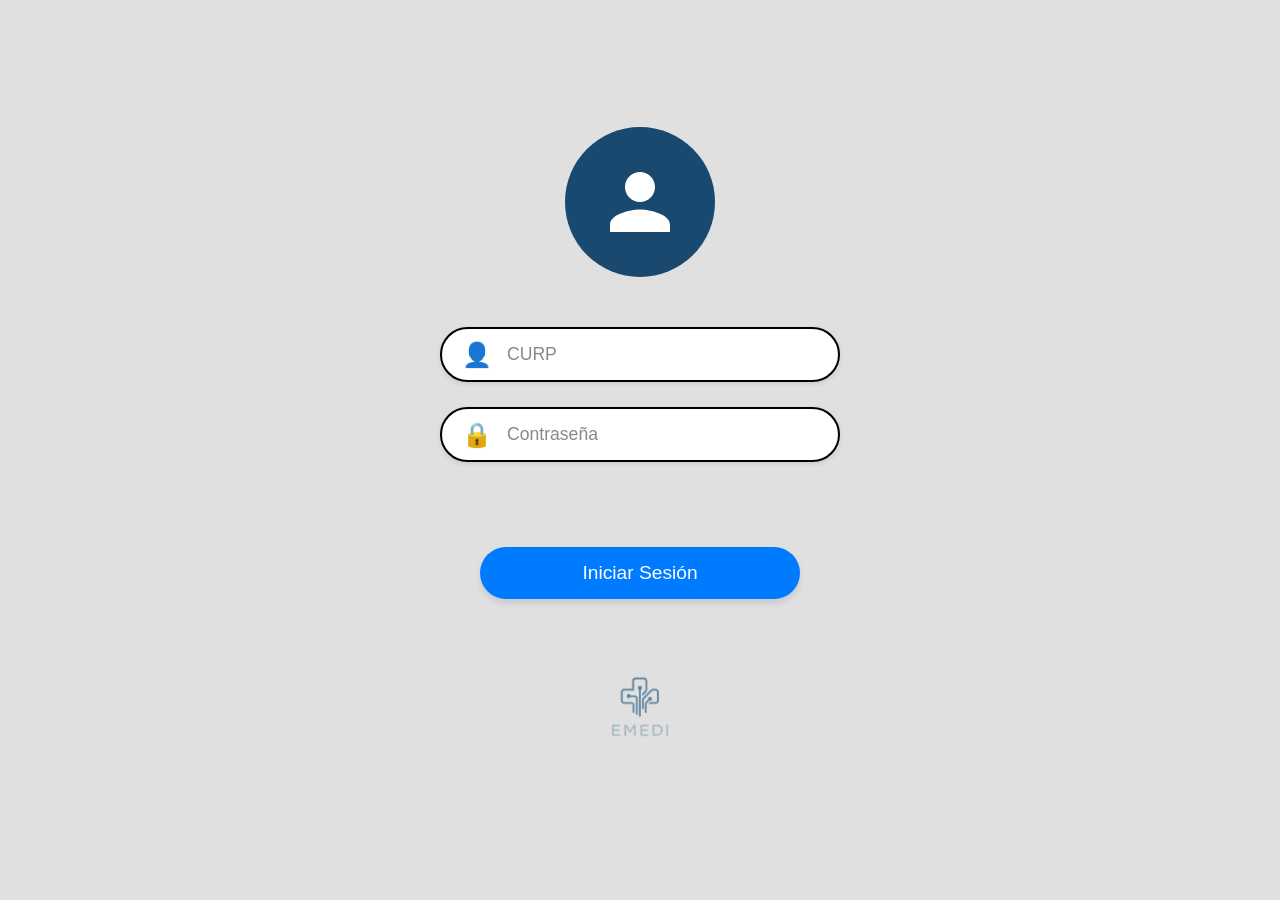
==== index.html @ c4e19bdd "Add files via upload" ====
<!DOCTYPE html>
<html lang="es">
<head>
    <meta charset="UTF-8">
    <meta name="viewport" content="width=device-width, initial-scale=1.0">
    <title>EMEDI - Inicio de Sesión</title>
    <link rel="stylesheet" href="styles.css">
    <link href="https://fonts.googleapis.com/css2?family=Roboto:wght@400;700&display=swap" rel="stylesheet">
</head>
<body>
    <div class="login-container">
        <div class="avatar-circle">
            <svg class="avatar-icon" xmlns="http://www.w3.org/2000/svg" viewBox="0 0 24 24" fill="currentColor">
                <path d="M12 12c2.21 0 4-1.79 4-4s-1.79-4-4-4-4 1.79-4 4 1.79 4 4 4zm0 2c-2.67 0-8 1.34-8 4v2h16v-2c0-2.66-5.33-4-8-4z"/>
            </svg>
        </div>

        <div class="input-group">
            <div class="input-wrapper">
                <span class="icon">&#128100;</span> <input type="text" id="curp" placeholder="CURP">
            </div>
            <div class="input-wrapper">
                <span class="icon">&#128274;</span> <input type="password" id="password" placeholder="Contraseña">
            </div>
        </div>

        <button class="login-button">Iniciar Sesión</button>

        <div class="emedi-logo">
            <img src="emedi_logo.png" alt="EMEDI Logo">
        </div>
    </div>

    <script src="script.js"></script>
</body>
</html>
---- styles.css ----
body {
    font-family: 'Roboto', sans-serif;
    display: flex;
    justify-content: center;
    align-items: center;
    min-height: 100vh;
    background-color: #e0e0e0; /* Color de fondo gris claro */
    margin: 0;
    overflow-x: hidden; /* Evita barras de desplazamiento horizontales */
}

/* Login Page Styles */
.login-container {
    background-color: #e0e0e0; /* Mismo color de fondo para el contenedor */
    padding: 40px 20px;
    border-radius: 15px;
    text-align: center;
    width: 100%;
    max-width: 400px;
    box-shadow: none; /* No hay sombra en el diseño del PDF */
    display: flex;
    flex-direction: column;
    align-items: center;
    position: relative;
}

.avatar-circle {
    width: 150px;
    height: 150px;
    background-color: #1a4970; /* Azul oscuro aproximado del PDF */
    border-radius: 50%;
    display: flex;
    justify-content: center;
    align-items: center;
    margin-bottom: 50px;
}

.avatar-icon {
    width: 90px;
    height: 90px;
    fill: white;
}

.input-group {
    width: 100%;
    margin-bottom: 40px;
}

.input-wrapper {
    display: flex;
    align-items: center;
    background-color: white; /* Fondo blanco para los inputs */
    border: 2px solid black; /* Borde negro delgado */
    border-radius: 30px; /* Bordes redondeados */
    margin-bottom: 25px;
    padding: 10px 20px;
    box-shadow: 0 2px 5px rgba(0, 0, 0, 0.1);
}

.input-wrapper .icon {
    font-size: 24px;
    margin-right: 15px;
    color: black; /* Color de los iconos */
}

.input-wrapper input {
    border: none;
    outline: none;
    flex-grow: 1;
    font-size: 1.1em;
    padding: 5px 0;
    color: #333;
    background-color: transparent;
}

.input-wrapper input::placeholder {
    color: #888;
}

.login-button {
    background-color: #007bff; /* Azul estándar, ajustar si es necesario */
    color: white;
    padding: 15px 30px;
    border: none;
    border-radius: 30px;
    font-size: 1.2em;
    cursor: pointer;
    transition: background-color 0.3s ease, transform 0.2s ease;
    width: 80%;
    margin-top: 20px;
    box-shadow: 0 4px 6px rgba(0, 0, 0, 0.1);
}

.login-button:hover {
    background-color: #0056b3;
    transform: translateY(-2px);
}

.emedi-logo img {
    width: 120px; /* Ajusta el tamaño del logo */
    height: auto;
    margin-top: 50px;
}

/* Animaciones de entrada para la página de login */
@keyframes fadeIn {
    from { opacity: 0; transform: translateY(20px); }
    to { opacity: 1; transform: translateY(0); }
}

.login-container {
    animation: fadeIn 1s ease-out forwards;
}

.input-wrapper {
    animation: fadeIn 0.8s ease-out forwards;
    animation-delay: 0.3s;
    opacity: 0;
}

.login-button {
    animation: fadeIn 0.8s ease-out forwards;
    animation-delay: 0.6s;
    opacity: 0;
}


/* Dashboard Layout */
.dashboard-container {
    display: flex;
    width: 100%;
    min-height: 100vh;
    background-color: #f5f5f5; /* Un gris muy claro para el fondo principal */
}

/* Sidebar */
.sidebar {
    width: 280px;
    background-color: #f0f0f0; /* Gris ligeramente más oscuro que el fondo principal */
    color: #333;
    padding: 20px;
    box-shadow: 2px 0 5px rgba(0,0,0,0.1);
    display: flex;
    flex-direction: column;
    overflow-y: auto;
    transition: transform 0.3s ease-in-out;
}

.sidebar-header {
    text-align: center;
    margin-bottom: 30px;
}

.sidebar-logo {
    width: 150px; /* Ajusta el tamaño del logo en el sidebar */
    height: auto;
}

.sidebar-nav ul {
    list-style: none;
    padding: 0;
    margin: 0;
}

.sidebar-nav li {
    margin-bottom: 15px;
}

.sidebar-link {
    display: flex;
    align-items: center;
    justify-content: space-between;
    text-decoration: none;
    color: #555;
    font-size: 1.1em;
    padding: 10px 15px;
    border-radius: 8px;
    transition: background-color 0.3s ease, color 0.3s ease;
    cursor: pointer;
}

.sidebar-link:hover,
.sidebar-link.active {
    background-color: #dcdcdc; /* Un gris más oscuro al pasar el ratón o activo */
    color: #333;
    font-weight: bold;
}

.sidebar-link .arrow {
    font-weight: bold;
    font-size: 1.2em;
    transform: rotate(0deg);
    transition: transform 0.3s ease;
}

/* Cambiado para que solo rote si el submenu está abierto */
.sidebar-link.active .arrow {
    transform: rotate(90deg);
}


.submenu {
    list-style: none;
    padding-left: 20px;
    margin-top: 10px;
    max-height: 0; /* Oculto por defecto */
    overflow: hidden;
    transition: max-height 0.4s ease-out, opacity 0.4s ease-out;
    opacity: 0;
}

.submenu.show {
    max-height: 500px; /* Suficientemente grande para mostrar todos los elementos */
    opacity: 1;
}

.submenu li {
    margin-bottom: 8px;
}

.submenu a {
    text-decoration: none;
    color: #666;
    font-size: 0.95em;
    padding: 8px 10px;
    display: block;
    border-radius: 5px;
    transition: background-color 0.3s ease, color 0.3s ease;
}

.submenu a:hover {
    background-color: #e9e9e9;
    color: #333;
}

/* Main Content Area */
.main-content {
    flex-grow: 1;
    padding: 30px;
    overflow-y: auto;
    background-color: white; /* Contenido principal en blanco */
    border-radius: 10px;
    margin: 20px;
    box-shadow: 0 0 10px rgba(0,0,0,0.05);
}

.content-section {
    display: none; /* Oculta todas las secciones por defecto */
    animation: fadeInContent 0.5s ease-out forwards;
}

.content-section.active {
    display: block; /* Muestra la sección activa */
}

@keyframes fadeInContent {
    from { opacity: 0; transform: translateY(10px); }
    to { opacity: 1; transform: translateY(0); }
}

/* Calendar Specific Styles */
.calendar-header {
    display: flex;
    justify-content: space-between;
    align-items: center;
    margin-bottom: 20px;
    padding: 10px 0;
    border-bottom: 1px solid #eee;
}

.calendar-header h2 {
    margin: 0;
    color: #333;
    font-size: 1.8em;
}

.calendar-header .nav-button {
    background-color: #007bff;
    color: white;
    border: none;
    padding: 8px 15px;
    border-radius: 5px;
    cursor: pointer;
    font-size: 1.2em;
    transition: background-color 0.3s ease;
}

.calendar-header .nav-button:hover {
    background-color: #0056b3;
}

.calendar-grid {
    display: grid;
    grid-template-columns: repeat(7, 1fr);
    border: 1px solid #ccc;
    max-width: 900px; /* Ancho máximo para el calendario */
    margin: 20px auto; /* Centrar el calendario */
    background-color: white;
}

.day-name {
    background-color: #f0f0f0;
    padding: 15px 5px;
    text-align: center;
    font-weight: bold;
    border: 1px solid #ccc;
    font-size: 1.1em;
}

.day {
    padding: 15px 5px;
    border: 1px solid #ccc;
    text-align: right;
    font-size: 1.2em;
    min-height: 100px; /* Altura mínima para cada día */
    position: relative;
    cursor: pointer;
    transition: background-color 0.2s ease;
    display: flex;
    flex-direction: column;
    align-items: flex-end;
    justify-content: flex-start;
}

.day:hover {
    background-color: #f9f9f9;
}

.day.selected {
    background-color: #e6f2ff; /* Color para el día seleccionado */
    border: 2px solid #007bff;
}

.prev-month, .next-month {
    color: #aaa; /* Días de meses anteriores/siguientes más tenues */
}

.current-month {
    color: #333;
}

.domingo {
    color: #dc3545; /* Rojo para los domingos */
    font-weight: bold;
}

.red-text { /* Para los días 1, 5, 6, 12, 19, 26 */
    color: #dc3545 !important;
    font-weight: bold;
}

.has-event {
    /* display: flex; */ /* Removido para permitir que el número del día esté arriba */
    /* flex-direction: column; */
    /* align-items: flex-end; */
    /* justify-content: space-between; */
    /* padding: 10px; */
}

.event-dot {
    width: 12px;
    height: 12px;
    border-radius: 50%;
    margin-top: 5px;
    /* align-self: center; */ /* Removido */
    position: absolute;
    bottom: 5px;
    left: 50%;
    transform: translateX(-50%);
}

.event-dot.green { background-color: #28a745; }
.event-dot.blue { background-color: #007bff; }
.event-dot.purple { background-color: #6f42c1; }


/* Tooltip para eventos */
.event-tooltip {
    position: absolute;
    bottom: 100%; /* Encima del día */
    left: 50%;
    transform: translateX(-50%);
    background-color: rgba(0, 0, 0, 0.8);
    color: white;
    padding: 8px 12px;
    border-radius: 5px;
    font-size: 0.85em;
    white-space: nowrap;
    opacity: 0;
    visibility: hidden;
    transition: opacity 0.3s ease, visibility 0.3s ease;
    z-index: 10;
}

.has-event:hover .event-tooltip {
    opacity: 1;
    visibility: visible;
}

.today-events {
    max-width: 900px;
    margin: 30px auto;
    padding: 20px;
    background-color: #f9f9f9;
    border-radius: 8px;
    box-shadow: 0 2px 5px rgba(0,0,0,0.05);
}

.today-events h3 {
    color: #333;
    margin-bottom: 15px;
    border-bottom: 1px solid #eee;
    padding-bottom: 10px;
}

.today-events ul {
    list-style: none;
    padding: 0;
    margin: 0;
}

.today-events li {
    background-color: white;
    border: 1px solid #ddd;
    border-radius: 5px;
    padding: 10px 15px;
    margin-bottom: 10px;
    display: flex;
    justify-content: space-between;
    align-items: center;
    font-size: 0.95em;
    color: #555;
    box-shadow: 0 1px 3px rgba(0,0,0,0.05);
    cursor: pointer; /* Para indicar que se puede editar */
    transition: background-color 0.2s ease;
}

.today-events li:hover {
    background-color: #f0f0f0;
}

.today-events li .event-time {
    font-weight: bold;
    color: #007bff;
    margin-right: 10px;
}

.today-events .add-button {
    background-color: #007bff;
    color: white;
    border: none;
    padding: 10px 20px;
    border-radius: 25px;
    cursor: pointer;
    font-size: 1em;
    margin-top: 20px;
    display: block;
    width: fit-content;
    margin-left: auto;
    margin-right: auto;
    transition: background-color 0.3s ease;
}

.today-events .add-button:hover {
    background-color: #0056b3;
}


/* Estilos para el formulario de Datos Generales */
.datos-generales-form {
    display: flex;
    flex-direction: column;
    gap: 15px; /* Espacio entre grupos de formulario */
    max-width: 600px; /* Ancho máximo del formulario */
    margin: 20px auto; /* Centrar el formulario en la sección */
    padding: 20px;
    border: 1px solid #e0e0e0;
    border-radius: 8px;
    background-color: #ffffff;
    box-shadow: 0 2px 5px rgba(0,0,0,0.05);
}

.form-group {
    display: flex;
    flex-direction: column;
}

.form-group label {
    font-weight: bold;
    margin-bottom: 5px;
    color: #555;
    font-size: 0.95em;
}

.form-group input[type="text"],
.form-group input[type="date"],
.form-group input[type="number"],
.form-group input[type="time"], /* Añadido para el input de hora */
.form-group select,
.form-group textarea {
    padding: 10px 15px;
    border: 1px solid #ccc;
    border-radius: 5px;
    font-size: 1em;
    width: 100%;
    box-sizing: border-box; /* Incluye padding y border en el ancho total */
    transition: border-color 0.3s ease;
}

.form-group input:focus,
.form-group select:focus,
.form-group textarea:focus {
    border-color: #007bff;
    outline: none;
    box-shadow: 0 0 5px rgba(0, 123, 255, 0.25);
}

.form-group textarea {
    resize: vertical; /* Permite redimensionar verticalmente */
    min-height: 80px;
}

/* Estilos específicos para el placeholder de la foto de perfil */
.profile-photo .photo-placeholder {
    width: 180px; /* Ajusta el tamaño del placeholder de la foto */
    height: 180px;
    background-color: #f0f0f0;
    border: 2px dashed #a0a0a0;
    border-radius: 10px;
    margin: 15px auto;
    display: flex;
    justify-content: center;
    align-items: center;
    color: #666;
    font-size: 0.9em;
    cursor: pointer;
    overflow: hidden; /* Para contener la imagen subida */
    position: relative;
}

.profile-photo .photo-placeholder img {
    width: 100%;
    height: 100%;
    object-fit: cover;
    border-radius: 8px;
    position: absolute;
    top: 0;
    left: 0;
}

.upload-button {
    background-color: #007bff;
    color: white;
    padding: 8px 15px;
    border-radius: 5px;
    cursor: pointer;
    transition: background-color 0.3s ease;
    font-size: 0.9em;
    z-index: 1; /* Asegura que el botón esté por encima de la imagen */
}

.upload-button:hover {
    background-color: #0056b3;
}

/* Botón de Guardar */
.save-button {
    background-color: #28a745; /* Verde para guardar */
    color: white;
    padding: 12px 25px;
    border: none;
    border-radius: 30px;
    font-size: 1.1em;
    cursor: pointer;
    transition: background-color 0.3s ease, transform 0.2s ease;
    width: fit-content; /* Se ajusta al contenido */
    align-self: center; /* Centrar el botón */
    margin-top: 20px;
    box-shadow: 0 4px 6px rgba(0, 0, 0, 0.1);
}

.save-button:hover {
    background-color: #218838;
    transform: translateY(-2px);
}

/* Modal Styles */
.modal {
    display: none; /* Hidden by default */
    position: fixed; /* Stay in place */
    z-index: 100; /* Sit on top */
    left: 0;
    top: 0;
    width: 100%; /* Full width */
    height: 100%; /* Full height */
    overflow: auto; /* Enable scroll if needed */
    background-color: rgba(0,0,0,0.6); /* Black w/ opacity */
    display: flex; /* Usar flexbox para centrar contenido */
    justify-content: center;
    align-items: center;
}

.modal-content {
    background-color: #fefefe;
    margin: auto;
    padding: 30px;
    border-radius: 10px;
    box-shadow: 0 5px 15px rgba(0,0,0,0.3);
    width: 90%;
    max-width: 500px;
    position: relative;
    animation: zoomIn 0.3s ease-out;
}

@keyframes zoomIn {
    from { transform: scale(0.9); opacity: 0; }
    to { transform: scale(1); opacity: 1; }
}

.close-button {
    color: #aaa;
    float: right;
    font-size: 28px;
    font-weight: bold;
    position: absolute;
    top: 10px;
    right: 20px;
    cursor: pointer;
}

.close-button:hover,
.close-button:focus {
    color: black;
    text-decoration: none;
    cursor: pointer;
}

.modal h2 {
    margin-top: 0;
    color: #333;
    border-bottom: 1px solid #eee;
    padding-bottom: 10px;
    margin-bottom: 20px;
}

.modal .form-group {
    margin-bottom: 15px;
}

.modal-buttons {
    display: flex;
    justify-content: space-around;
    margin-top: 30px;
}

.modal-buttons .save-button {
    margin: 0; /* Anular margin-top de .save-button general */
    width: 45%;
}

.modal-buttons .delete-button {
    background-color: #dc3545; /* Rojo para eliminar */
    color: white;
    padding: 12px 25px;
    border: none;
    border-radius: 30px;
    font-size: 1.1em;
    cursor: pointer;
    transition: background-color 0.3s ease, transform 0.2s ease;
    width: 45%;
    box-shadow: 0 4px 6px rgba(0, 0, 0, 0.1);
}

.modal-buttons .delete-button:hover {
    background-color: #c82333;
    transform: translateY(-2px);
}


/* Media Queries para Responsividad */
@media (max-width: 768px) {
    .dashboard-container {
        flex-direction: column;
    }

    .sidebar {
        width: 100%;
        height: auto;
        padding: 15px;
        box-shadow: 0 2px 5px rgba(0,0,0,0.1);
    }

    .sidebar-nav ul {
        display: flex;
        flex-wrap: wrap;
        justify-content: center;
    }

    .sidebar-nav li {
        margin: 5px 10px;
    }

    .sidebar-link {
        padding: 8px 12px;
        font-size: 0.95em;
    }

    .submenu {
        padding-left: 0;
        text-align: center;
    }

    .main-content {
        margin: 15px;
        padding: 20px;
    }

    .calendar-grid {
        font-size: 0.9em;
        grid-template-columns: repeat(auto-fit, minmax(80px, 1fr)); /* Ajuste para días más pequeños */
    }

    .day {
        min-height: 80px;
    }
}

@media (max-width: 600px) {
    .datos-generales-form {
        margin: 10px;
        padding: 15px;
    }
    /* Añadido para hacer el modal adaptable en pantallas pequeñas */
    .modal-content {
        width: 95%; /* Más ancho en pantallas pequeñas */
        padding: 20px;
    }
}


@media (max-width: 480px) {
    .login-container {
        padding: 20px;
    }

    .avatar-circle {
        width: 100px;
        height: 100px;
        margin-bottom: 30px;
    }

    .avatar-icon {
        width: 60px;
        height: 60px;
    }

    .input-wrapper {
        padding: 8px 15px;
        margin-bottom: 15px;
    }

    .input-wrapper input {
        font-size: 1em;
    }

    .login-button {
        padding: 12px 25px;
        font-size: 1em;
        width: 90%;
    }

    .emedi-logo img {
        width: 100px;
        margin-top: 30px;
    }

    .sidebar-nav ul {
        flex-direction: column; /* Apila los elementos de navegación */
        align-items: center;
    }

    .sidebar-nav li {
        margin: 5px 0; /* Ajusta el margen para elementos apilados */
    }

    .sidebar-link {
        font-size: 0.9em;
    }

    .main-content h1 {
        font-size: 1.5em;
    }

    .day {
        min-height: 60px;
        font-size: 1em;
    }

    .modal-content {
        padding: 20px;
    }

    .modal-buttons {
        flex-direction: column;
        gap: 10px;
    }

    .modal-buttons .save-button,
    .modal-buttons .delete-button {
        width: 100%;
    }
}
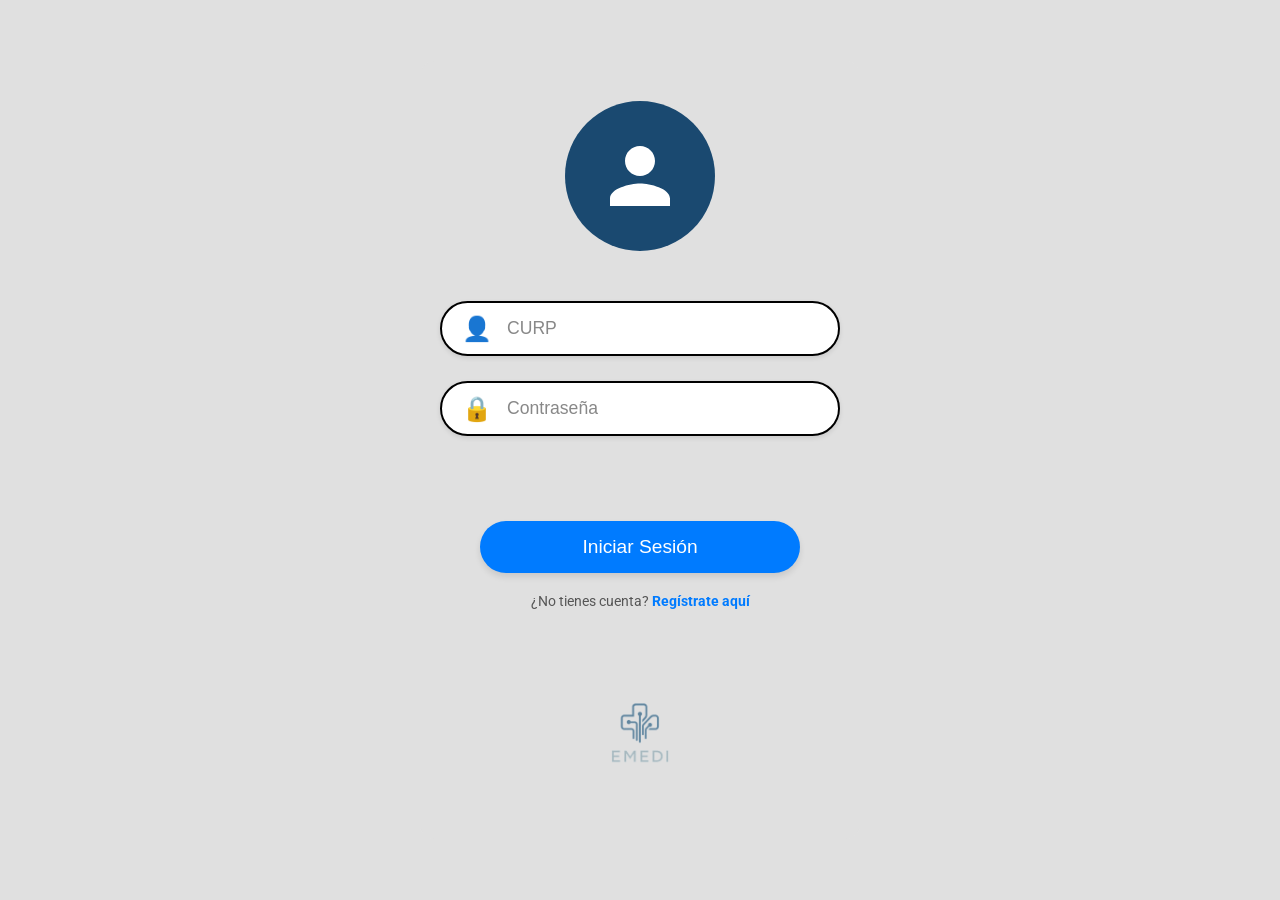
==== commit 04a6301e: "Add files via upload" ====
--- a/index.html
+++ b/index.html
@@ -8,7 +8,7 @@
     <link href="https://fonts.googleapis.com/css2?family=Roboto:wght@400;700&display=swap" rel="stylesheet">
 </head>
 <body>
-    <div class="login-container">
+    <div class="login-container" id="login-section">
         <div class="avatar-circle">
             <svg class="avatar-icon" xmlns="http://www.w3.org/2000/svg" viewBox="0 0 24 24" fill="currentColor">
                 <path d="M12 12c2.21 0 4-1.79 4-4s-1.79-4-4-4-4 1.79-4 4 1.79 4 4 4zm0 2c-2.67 0-8 1.34-8 4v2h16v-2c0-2.66-5.33-4-8-4z"/>
@@ -25,12 +25,38 @@
         </div>
 
         <button class="login-button">Iniciar Sesión</button>
+        
+        <p class="register-toggle">¿No tienes cuenta? <a href="#" id="show-register">Regístrate aquí</a></p>
 
         <div class="emedi-logo">
             <img src="emedi_logo.png" alt="EMEDI Logo">
         </div>
     </div>
 
+    <div class="register-container hidden" id="register-section">
+        <div class="avatar-circle">
+            <svg class="avatar-icon" xmlns="http://www.w3.org/2000/svg" viewBox="0 0 24 24" fill="currentColor">
+                <path d="M12 12c2.21 0 4-1.79 4-4s-1.79-4-4-4-4 1.79-4 4 1.79 4 4 4zm0 2c-2.67 0-8 1.34-8 4v2h16v-2c0-2.66-5.33-4-8-4z"/>
+            </svg>
+        </div>
+        <h2>Registro de Usuario</h2>
+        <div class="input-group">
+            <div class="input-wrapper">
+                <span class="icon">&#128100;</span>
+                <input type="text" id="reg-curp" placeholder="CURP"> </div>
+            <div class="input-wrapper">
+                <span class="icon">&#128274;</span>
+                <input type="password" id="reg-password" placeholder="Nueva Contraseña">
+            </div>
+            <div class="input-wrapper">
+                <span class="icon">&#128274;</span>
+                <input type="password" id="reg-confirm-password" placeholder="Confirmar Contraseña">
+            </div>
+        </div>
+        <button class="register-button">Registrar</button>
+        <p class="register-toggle">¿Ya tienes cuenta? <a href="#" id="show-login">Iniciar Sesión</a></p>
+    </div>
+
     <script src="script.js"></script>
 </body>
 </html>
--- a/styles.css
+++ b/styles.css
@@ -9,8 +9,8 @@
     overflow-x: hidden; /* Evita barras de desplazamiento horizontales */
 }
 
-/* Login Page Styles */
-.login-container {
+/* Base container styles for both login and register */
+.login-container, .register-container {
     background-color: #e0e0e0; /* Mismo color de fondo para el contenedor */
     padding: 40px 20px;
     border-radius: 15px;
@@ -22,6 +22,13 @@
     flex-direction: column;
     align-items: center;
     position: relative;
+    /* transition: opacity 0.5s ease, transform 0.5s ease; */ /* Para animar la transición */
+}
+
+.login-container.hidden, .register-container.hidden {
+    display: none; /* Controlado por JavaScript */
+    /* opacity: 0; */
+    /* transform: translateY(20px); */
 }
 
 .avatar-circle {
@@ -77,7 +84,7 @@
     color: #888;
 }
 
-.login-button {
+.login-button, .register-button {
     background-color: #007bff; /* Azul estándar, ajustar si es necesario */
     color: white;
     padding: 15px 30px;
@@ -91,15 +98,33 @@
     box-shadow: 0 4px 6px rgba(0, 0, 0, 0.1);
 }
 
-.login-button:hover {
+.login-button:hover, .register-button:hover {
     background-color: #0056b3;
     transform: translateY(-2px);
 }
 
+.emedi-logo {
+    margin-top: 50px;
+}
 .emedi-logo img {
     width: 120px; /* Ajusta el tamaño del logo */
     height: auto;
-    margin-top: 50px;
+}
+
+.register-toggle {
+    margin-top: 20px;
+    font-size: 0.9em;
+    color: #555;
+}
+
+.register-toggle a {
+    color: #007bff;
+    text-decoration: none;
+    font-weight: bold;
+}
+
+.register-toggle a:hover {
+    text-decoration: underline;
 }
 
 /* Animaciones de entrada para la página de login */
@@ -108,7 +133,7 @@
     to { opacity: 1; transform: translateY(0); }
 }
 
-.login-container {
+.login-container, .register-container {
     animation: fadeIn 1s ease-out forwards;
 }
 
@@ -118,7 +143,7 @@
     opacity: 0;
 }
 
-.login-button {
+.login-button, .register-button {
     animation: fadeIn 0.8s ease-out forwards;
     animation-delay: 0.6s;
     opacity: 0;
@@ -132,6 +157,48 @@
     min-height: 100vh;
     background-color: #f5f5f5; /* Un gris muy claro para el fondo principal */
 }
+
+/* Top Bar con icono de usuario */
+.top-bar {
+    width: 100%;
+    height: 60px; /* Altura fija para la barra superior */
+    background-color: #f0f0f0;
+    box-shadow: 0 2px 5px rgba(0,0,0,0.05);
+    display: flex;
+    justify-content: flex-end; /* Alinea el icono a la derecha */
+    align-items: center;
+    padding: 0 20px;
+    position: sticky; /* Se mantiene visible al hacer scroll */
+    top: 0;
+    z-index: 50; /* Asegura que esté por encima del contenido principal */
+}
+
+.user-profile-icon {
+    width: 40px;
+    height: 40px;
+    background-color: #1a4970; /* Color del avatar */
+    border-radius: 50%;
+    display: flex;
+    justify-content: center;
+    align-items: center;
+    cursor: pointer;
+    transition: background-color 0.3s ease;
+    position: absolute;
+    left: 20px;
+    top: 50%;
+    transform: translateY(-50%);
+}
+
+.user-profile-icon:hover {
+    background-color: #0d3251;
+}
+
+.user-profile-icon svg {
+    width: 25px;
+    height: 25px;
+    fill: white;
+}
+
 
 /* Sidebar */
 .sidebar {
@@ -466,8 +533,8 @@
 }
 
 
-/* Estilos para el formulario de Datos Generales */
-.datos-generales-form {
+/* Estilos para el formulario de Datos Generales y Ficha de Emergencia */
+.datos-generales-form, .emergency-card.datos-generales-form {
     display: flex;
     flex-direction: column;
     gap: 15px; /* Espacio entre grupos de formulario */
@@ -478,6 +545,87 @@
     border-radius: 8px;
     background-color: #ffffff;
     box-shadow: 0 2px 5px rgba(0,0,0,0.05);
+}
+
+.datos-generales-form.hidden, .emergency-card.datos-generales-form.hidden {
+    display: none; /* Oculta el formulario cuando se muestran los datos registrados */
+}
+
+.data-display-area {
+    max-width: 600px;
+    margin: 20px auto;
+    padding: 20px;
+    border: 1px solid #e0e0e0;
+    border-radius: 8px;
+    background-color: #ffffff;
+    box-shadow: 0 2px 5px rgba(0,0,0,0.05);
+}
+
+.data-display-area.hidden {
+    display: none; /* Oculta el área de visualización cuando se muestra el formulario */
+}
+
+.data-display-area h2 {
+    margin-top: 0;
+    border-bottom: 1px solid #eee;
+    padding-bottom: 10px;
+    margin-bottom: 15px;
+    color: #333;
+}
+
+.data-display-area p {
+    margin-bottom: 8px;
+    font-size: 1em;
+    color: #555;
+}
+
+.data-display-area p strong {
+    color: #333;
+    margin-right: 5px;
+    min-width: 150px; /* Alineación para las etiquetas */
+    display: inline-block;
+}
+
+.data-display-area .edit-button {
+    background-color: #007bff;
+    color: white;
+    padding: 10px 20px;
+    border: none;
+    border-radius: 25px;
+    cursor: pointer;
+    font-size: 1em;
+    margin-top: 20px;
+    display: block;
+    width: fit-content;
+    margin-left: auto;
+    margin-right: auto;
+    transition: background-color 0.3s ease;
+}
+
+.data-display-area .edit-button:hover {
+    background-color: #0056b3;
+}
+
+.medical-record-section {
+    margin-bottom: 25px;
+    padding-bottom: 15px;
+    border-bottom: 1px dashed #eee;
+}
+
+.medical-record-section:last-child {
+    border-bottom: none; /* No hay línea para la última sección */
+}
+
+.medical-record-section h3 {
+    color: #1a4970;
+    margin-top: 0;
+    margin-bottom: 10px;
+    font-size: 1.3em;
+}
+
+.medical-record-section p {
+    line-height: 1.6;
+    color: #444;
 }
 
 .form-group {
@@ -538,15 +686,28 @@
     position: relative;
 }
 
-.profile-photo .photo-placeholder img {
+.photo-placeholder-display { /* Nuevo estilo para la foto ya cargada */
+    width: 180px;
+    height: 180px;
+    border: 1px solid #ddd;
+    border-radius: 8px;
+    margin: 15px auto;
+    display: flex;
+    justify-content: center;
+    align-items: center;
+    overflow: hidden;
+    background-color: #f9f9f9;
+    color: #999;
+    font-size: 0.9em;
+}
+
+.photo-placeholder-display img {
     width: 100%;
     height: 100%;
     object-fit: cover;
     border-radius: 8px;
-    position: absolute;
-    top: 0;
-    left: 0;
-}
+}
+
 
 .upload-button {
     background-color: #007bff;
@@ -595,9 +756,12 @@
     height: 100%; /* Full height */
     overflow: auto; /* Enable scroll if needed */
     background-color: rgba(0,0,0,0.6); /* Black w/ opacity */
-    display: flex; /* Usar flexbox para centrar contenido */
     justify-content: center;
     align-items: center;
+}
+
+.modal.show-modal { /* CLASE PARA MOSTRAR MODAL */
+    display: flex;
 }
 
 .modal-content {
@@ -676,137 +840,522 @@
     transform: translateY(-2px);
 }
 
-
-/* Media Queries para Responsividad */
+/* --- ESTILOS ESPECÍFICOS PARA FICHA DE EMERGENCIA (Imagen 1) --- */
+.emergency-card {
+    border: 2px solid #ccc;
+    border-radius: 10px;
+    padding: 20px;
+    max-width: 600px;
+    margin: 20px auto;
+    background-color: #fff;
+    box-shadow: 0 4px 10px rgba(0,0,0,0.1);
+    font-size: 0.95em;
+}
+
+.emergency-card .card-header-emergency {
+    text-align: center;
+    margin-bottom: 20px;
+    border-bottom: 1px solid #eee;
+    padding-bottom: 15px;
+}
+
+.emergency-card .card-header-emergency h2 {
+    color: #1a4970;
+    margin: 0;
+    font-size: 1.8em;
+}
+
+.patient-details-emergency, .medical-details-emergency, .emergency-contact {
+    margin-bottom: 20px;
+    padding: 10px 0;
+    border-bottom: 1px dashed #eee;
+}
+
+.medical-details-emergency h3, .emergency-contact h3 {
+    color: #333;
+    font-size: 1.2em;
+    margin-top: 0;
+    margin-bottom: 10px;
+}
+
+.detail-row {
+    display: flex;
+    margin-bottom: 8px;
+}
+
+.detail-row .label {
+    font-weight: bold;
+    color: #555;
+    min-width: 160px; /* Alineación para las etiquetas */
+    flex-shrink: 0; /* Evita que la etiqueta se encoja */
+}
+
+.detail-row .value {
+    color: #333;
+    flex-grow: 1; /* Permite que el valor ocupe el espacio restante */
+}
+
+.card-footer-emergency {
+    text-align: center;
+    margin-top: 20px;
+    font-size: 0.9em;
+    color: #777;
+}
+
+.card-footer-emergency .doctor-contact {
+    font-weight: bold;
+    color: #1a4970;
+    margin-top: 5px;
+}
+
+/* --- ESTILOS ESPECÍFICOS PARA CARTILLA DE VACUNACIÓN (Imagen 2) --- */
+.vaccination-card {
+    border: 2px solid #a0a0a0;
+    border-radius: 10px;
+    padding: 20px;
+    max-width: 900px; /* Ancho un poco más amplio para la tabla */
+    margin: 20px auto;
+    background-color: #fff;
+    box-shadow: 0 4px 10px rgba(0,0,0,0.1);
+    font-size: 0.95em;
+    overflow-x: auto; /* Permite scroll horizontal en tablas para móviles */
+}
+
+.vaccination-card .card-header {
+    text-align: center;
+    margin-bottom: 20px;
+    border-bottom: 1px solid #ddd;
+    padding-bottom: 15px;
+    position: relative;
+}
+
+.vaccination-card .card-header h2 {
+    color: #007bff;
+    margin: 0;
+    font-size: 1.8em;
+}
+
+.vaccination-card .card-id {
+    position: absolute;
+    top: 5px;
+    right: 5px;
+    font-size: 0.8em;
+    color: #888;
+}
+
+.vaccination-card .patient-info {
+    background-color: #f0f8ff; /* Azul claro para el fondo de info de paciente */
+    padding: 15px;
+    border-radius: 8px;
+    margin-bottom: 20px;
+    border: 1px solid #e0efff;
+}
+
+.vaccination-card .patient-info h3 {
+    color: #1a4970;
+    margin-top: 0;
+    margin-bottom: 10px;
+    font-size: 1.3em;
+}
+
+.vaccination-card .patient-info p {
+    margin-bottom: 5px;
+    color: #444;
+}
+
+.vaccination-card .patient-info span {
+    font-weight: bold;
+    color: #333;
+}
+
+.vaccine-table {
+    width: 100%; /* Asegura que la tabla ocupe todo el espacio disponible */
+    overflow-x: auto; /* Permite scroll horizontal si la tabla es muy ancha */
+}
+
+.vaccine-table table {
+    width: 100%;
+    border-collapse: collapse;
+    min-width: 600px; /* Asegura que la tabla no sea demasiado estrecha en móviles */
+}
+
+.vaccine-table th, .vaccine-table td {
+    border: 1px solid #ddd;
+    padding: 10px;
+    text-align: left;
+    white-space: nowrap; /* Evita que el texto se rompa en varias líneas */
+}
+
+.vaccine-table th {
+    background-color: #e9e9e9;
+    color: #333;
+    font-weight: bold;
+    font-size: 0.9em;
+}
+
+.vaccine-table tbody tr:nth-child(even) {
+    background-color: #f9f9f9;
+}
+
+.vaccine-table tbody tr:hover {
+    background-color: #f0f0f0;
+}
+
+/* Estilos para Mi Cuenta Blockchain */
+.blockchain-account-card {
+    border: 2px solid #5cb85c; /* Borde verde para algo "seguro" */
+    border-radius: 10px;
+    padding: 20px;
+    max-width: 600px;
+    margin: 20px auto;
+    background-color: #f9fff9; /* Fondo muy claro */
+    box-shadow: 0 4px 10px rgba(0,100,0,0.1);
+    font-size: 0.95em;
+}
+
+.card-header-blockchain {
+    text-align: center;
+    margin-bottom: 20px;
+    border-bottom: 1px solid #d4edda; /* Borde suave */
+    padding-bottom: 15px;
+    position: relative;
+}
+
+.card-header-blockchain h2 {
+    color: #28a745; /* Verde de éxito */
+    margin: 0;
+    font-size: 1.8em;
+}
+
+.blockchain-account-card .account-status {
+    position: absolute;
+    top: 5px;
+    right: 5px;
+    font-size: 0.8em;
+    color: #666;
+    background-color: #e2e3e5;
+    padding: 3px 8px;
+    border-radius: 5px;
+}
+
+.blockchain-account-card .account-details p {
+    margin-bottom: 8px;
+    word-wrap: break-word; /* Permite que los hashes largos se rompan */
+}
+
+.blockchain-account-card .account-details strong {
+    color: #333;
+}
+
+.blockchain-account-card .blockchain-note {
+    font-style: italic;
+    font-size: 0.85em;
+    color: #888;
+    text-align: center;
+    margin-top: 20px;
+}
+
+/* Media Queries para Responsividad (existentes, con ajustes para los nuevos elementos) */
+
+/* Ajustes generales para pantallas más pequeñas que 768px (tablets y móviles) */
 @media (max-width: 768px) {
     .dashboard-container {
         flex-direction: column;
     }
-
     .sidebar {
         width: 100%;
         height: auto;
         padding: 15px;
         box-shadow: 0 2px 5px rgba(0,0,0,0.1);
-    }
-
+        position: relative;
+    }
     .sidebar-nav ul {
         display: flex;
         flex-wrap: wrap;
         justify-content: center;
     }
-
     .sidebar-nav li {
         margin: 5px 10px;
     }
-
     .sidebar-link {
         padding: 8px 12px;
         font-size: 0.95em;
     }
-
     .submenu {
         padding-left: 0;
         text-align: center;
-    }
-
+        width: 100%;
+        box-sizing: border-box;
+    }
     .main-content {
         margin: 15px;
         padding: 20px;
     }
-
+    .top-bar {
+        justify-content: flex-end;
+        padding: 0 15px;
+    }
+    .user-profile-icon {
+        left: 15px;
+    }
     .calendar-grid {
+        font-size: 0.85em;
+        grid-template-columns: repeat(auto-fit, minmax(40px, 1fr));
+        gap: 1px;
+        margin: 10px auto;
+    }
+    .day {
+        min-height: 60px;
+        padding: 8px 3px;
+        font-size: 1em;
+        overflow: hidden;
+    }
+    .event-dot {
+        width: 10px;
+        height: 10px;
+        bottom: 3px;
+    }
+    .event-tooltip {
+        font-size: 0.75em;
+        padding: 5px 8px;
+    }
+    .today-events {
+        margin-top: 20px;
+        padding: 15px;
+    }
+    .today-events h3 {
+        font-size: 1.2em;
+    }
+    .today-events li {
+        padding: 8px 10px;
         font-size: 0.9em;
-        grid-template-columns: repeat(auto-fit, minmax(80px, 1fr)); /* Ajuste para días más pequeños */
-    }
-
-    .day {
-        min-height: 80px;
-    }
-}
-
-@media (max-width: 600px) {
-    .datos-generales-form {
+    }
+    .today-events .add-button {
+        padding: 8px 15px;
+        font-size: 0.9em;
+    }
+    .datos-generales-form, .data-display-area, .emergency-card, .blockchain-account-card {
         margin: 10px;
         padding: 15px;
-    }
-    /* Añadido para hacer el modal adaptable en pantallas pequeñas */
+        gap: 10px;
+    }
+    .form-group label {
+        font-size: 0.9em;
+    }
+    .form-group input, .form-group select, .form-group textarea {
+        padding: 8px 12px;
+        font-size: 0.95em;
+    }
+    .profile-photo .photo-placeholder, .photo-placeholder-display {
+        width: 140px;
+        height: 140px;
+    }
+    .upload-button {
+        padding: 6px 10px;
+        font-size: 0.8em;
+    }
+    .save-button {
+        padding: 10px 20px;
+        font-size: 1em;
+    }
+    .emergency-card {
+        font-size: 0.9em;
+    }
+    .card-header-emergency h2 {
+        font-size: 1.5em;
+    }
+    .detail-row .label {
+        min-width: 120px;
+    }
+    .vaccination-card {
+        font-size: 0.85em;
+    }
+    .vaccination-card .card-header h2 {
+        font-size: 1.5em;
+    }
+    .vaccine-table th, .vaccine-table td {
+        padding: 8px;
+        font-size: 0.8em;
+    }
+    .vaccine-table table {
+        min-width: 600px;
+    }
+}
+
+/* Ajustes específicos para pantallas muy pequeñas (celulares verticales, < 480px) */
+@media (max-width: 480px) {
+    body {
+        padding: 0 5px;
+        box-sizing: border-box;
+    }
+    .login-container, .register-container {
+        padding: 15px;
+        max-width: 100%;
+    }
+    .avatar-circle {
+        width: 80px;
+        height: 80px;
+        margin-bottom: 20px;
+    }
+    .avatar-icon {
+        width: 50px;
+        height: 50px;
+    }
+    .input-wrapper {
+        padding: 6px 10px;
+        margin-bottom: 10px;
+    }
+    .input-wrapper .icon {
+        font-size: 20px;
+        margin-right: 10px;
+    }
+    .input-wrapper input {
+        font-size: 0.9em;
+    }
+    .login-button, .register-button {
+        padding: 10px 20px;
+        font-size: 0.9em;
+        width: 95%;
+    }
+    .emedi-logo {
+        margin-top: 25px; /* Ajuste para el logo en la sección de registro también */
+    }
+    .emedi-logo img {
+        width: 80px;
+    }
+    .top-bar {
+        height: 50px;
+        padding: 0 10px;
+    }
+    .user-profile-icon {
+        width: 35px;
+        height: 35px;
+        left: 10px;
+    }
+    .user-profile-icon svg {
+        width: 20px;
+        height: 20px;
+    }
+    .sidebar-nav ul {
+        flex-direction: column;
+        align-items: stretch;
+    }
+    .sidebar-nav li {
+        margin: 2px 0;
+        width: 100%;
+        box-sizing: border-box;
+    }
+    .sidebar-link {
+        font-size: 0.85em;
+        padding: 8px 5px;
+        justify-content: center;
+    }
+    .sidebar-link .arrow {
+        display: none;
+    }
+    .main-content {
+        margin: 5px;
+        padding: 10px;
+    }
+    .calendar-header h2 {
+        font-size: 1.2em;
+    }
+    .calendar-header .nav-button {
+        padding: 4px 8px;
+        font-size: 0.9em;
+    }
+    .day {
+        min-height: 40px;
+        padding: 3px 1px;
+        font-size: 0.8em;
+    }
+    .day-name {
+        font-size: 0.8em;
+        padding: 8px 3px;
+    }
+    .event-dot {
+        width: 8px;
+        height: 8px;
+        bottom: 2px;
+    }
+    .event-tooltip {
+        font-size: 0.7em;
+        padding: 4px 6px;
+    }
+    .today-events {
+        margin-top: 15px;
+        padding: 10px;
+    }
+    .today-events h3 {
+        font-size: 1em;
+    }
+    .today-events li {
+        padding: 6px 8px;
+        font-size: 0.85em;
+        flex-direction: column;
+        align-items: flex-start;
+        gap: 3px;
+    }
+    .today-events li .event-time {
+        margin-right: 0;
+    }
+    .today-events .add-button {
+        padding: 8px 15px;
+        font-size: 0.85em;
+    }
     .modal-content {
-        width: 95%; /* Más ancho en pantallas pequeñas */
-        padding: 20px;
-    }
-}
-
-
-@media (max-width: 480px) {
-    .login-container {
-        padding: 20px;
-    }
-
-    .avatar-circle {
-        width: 100px;
-        height: 100px;
-        margin-bottom: 30px;
-    }
-
-    .avatar-icon {
-        width: 60px;
-        height: 60px;
-    }
-
-    .input-wrapper {
-        padding: 8px 15px;
-        margin-bottom: 15px;
-    }
-
-    .input-wrapper input {
-        font-size: 1em;
-    }
-
-    .login-button {
-        padding: 12px 25px;
-        font-size: 1em;
-        width: 90%;
-    }
-
-    .emedi-logo img {
-        width: 100px;
-        margin-top: 30px;
-    }
-
-    .sidebar-nav ul {
-        flex-direction: column; /* Apila los elementos de navegación */
-        align-items: center;
-    }
-
-    .sidebar-nav li {
-        margin: 5px 0; /* Ajusta el margen para elementos apilados */
-    }
-
-    .sidebar-link {
+        width: 98%;
+        padding: 15px;
+    }
+    .modal h2 {
+        font-size: 1.3em;
+    }
+    .modal .form-group input, .modal .form-group select, .modal .form-group textarea {
         font-size: 0.9em;
-    }
-
-    .main-content h1 {
-        font-size: 1.5em;
-    }
-
-    .day {
-        min-height: 60px;
-        font-size: 1em;
-    }
-
-    .modal-content {
-        padding: 20px;
-    }
-
+        padding: 8px 10px;
+    }
     .modal-buttons {
         flex-direction: column;
-        gap: 10px;
-    }
-
-    .modal-buttons .save-button,
-    .modal-buttons .delete-button {
+        gap: 8px;
+    }
+    .modal-buttons .save-button, .modal-buttons .delete-button {
         width: 100%;
+        padding: 10px 20px;
+        font-size: 1em;
+    }
+    .emergency-card, .blockchain-account-card {
+        padding: 10px;
+        font-size: 0.8em;
+    }
+    .card-header-emergency h2, .card-header-blockchain h2 {
+        font-size: 1.2em;
+    }
+    .detail-row .label {
+        min-width: 100px;
+        margin-bottom: 5px;
+    }
+    .detail-row {
+        flex-direction: column;
+        align-items: flex-start;
+    }
+    .vaccination-card {
+        padding: 10px;
+        font-size: 0.75em;
+    }
+    .vaccination-card .card-header h2 {
+        font-size: 1.2em;
+    }
+    .vaccine-table th, .vaccine-table td {
+        padding: 5px;
+        font-size: 0.75em;
+    }
+    .vaccine-table table {
+        min-width: 450px;
+    }
+    .blockchain-account-card .account-status {
+        position: static;
+        display: block;
+        text-align: center;
+        margin-top: 10px;
     }
 }
